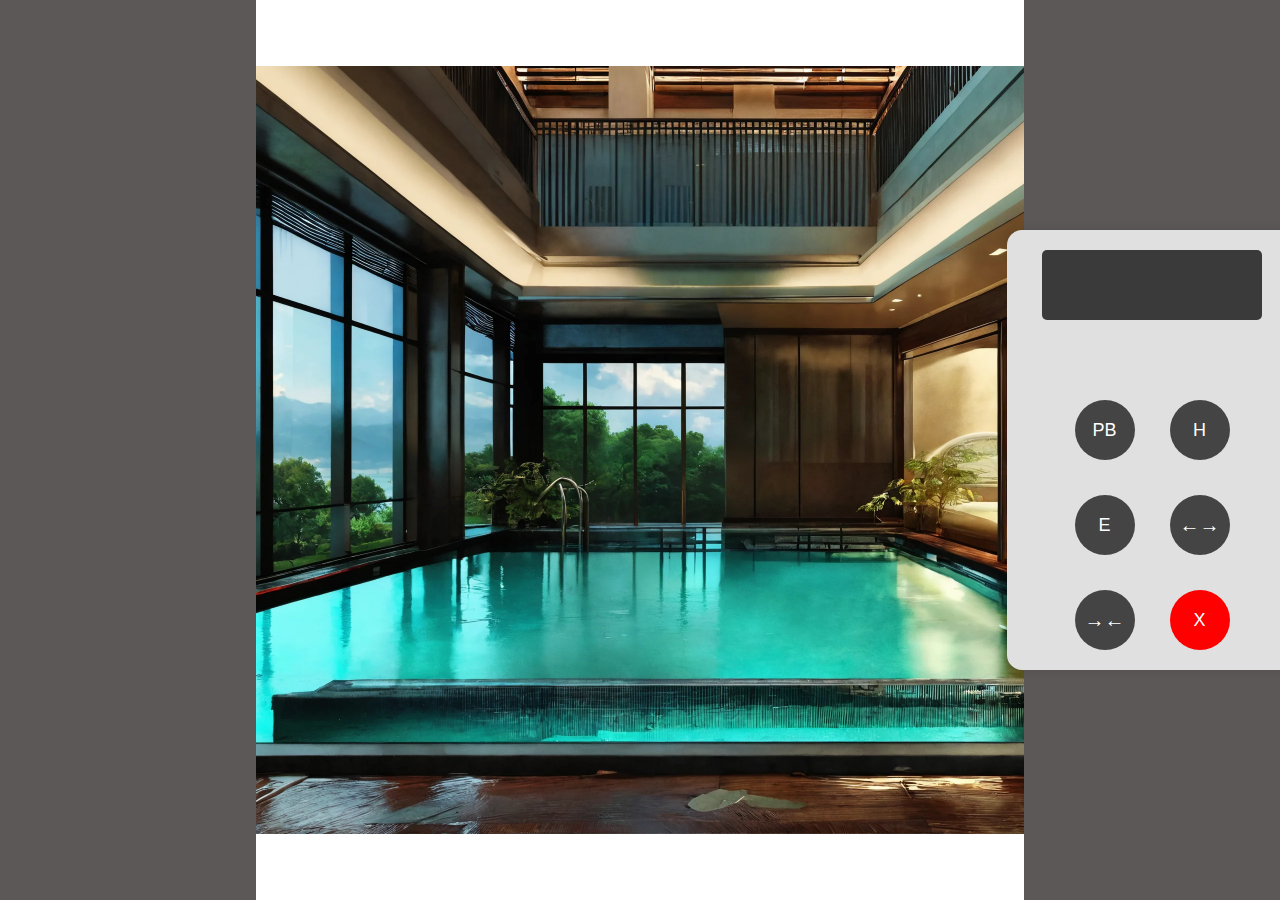
==== pisoE.html @ 2ad677c7 "agregando pisoE y mejoras de diseño" ====
<!DOCTYPE html>
<html lang="en">
<head>
    <meta charset="UTF-8">
    <meta name="viewport" content="width=device-width, initial-scale=1.0">
    <title>Piso H</title>
    <link rel="stylesheet" href="pisoE.css">
</head>
<body>
    
    <div class="container">
        <div class="letf"></div>
      
        <div class="right">
            <div class="elevator-container">
                <div class="screen">
                    <div class="floor-display" id="floorDisplay"></div>
                </div>
                <div class="buttons">
                    <button class="button" onclick="goToFloor('PB')">PB</button>
                    <button class="button" onclick="goToFloor('H')">H</button>
                    <button class="button" onclick="goToFloor('E')">E</button>
                    <button class="button arrow-button" onclick="openDoor()">&larr;&rarr;</button>
                    <button class="button arrow-button" onclick="closeDoor()">&rarr;&larr;</button>
                    <button class="button x-button" onclick="salir()">X</button>
                </div>
            </div>
        </div>
    </div>
    <script src="/controlador.js"></script>
</body>
</html>
---- pisoE.css ----
body{
    margin: 0;
    display: flex;
    justify-content: center;
    align-items: center;
    height: 100vh;
    background-image: url('img/pisoE.jpg');
    background-size: contain;
    background-position: center;
    background-repeat: no-repeat;
}

.container{
    display: flex;
    justify-content: center;
    align-items: center;
    position: relative;
    width: 100%;
    height: 100%;
}

.letf{
   width: 20%;
   height: 100%;
   background-color: #5c5858;
   position: absolute;
   left: 0;
   top: 0;
}

.right {
    display: flex;
    flex-direction: column;
    justify-content: center;
    align-items: center;
    background-color: #5c5858;
    width: 20%;
    height: 100%;
    position: absolute;
    right: 0;
}

.elevator-container {
    background-color: #e0e0e0;
    padding: 20px;
    border-radius: 15px;
    box-shadow: 0 0 10px rgba(0, 0, 0, 0.1);
    text-align: center;
    width: 250px;
    display: flex;
    flex-direction: column;
    align-items: center;
    justify-content: space-between;
    height: 400px;

}

.screen {
    background-color: #3a3a3a;
    padding: 10px;
    border-radius: 5px;
    width: 80%;
    display: flex;
    justify-content: center;
    align-items: center;
    height: 50px;
}

.floor-display {
    color: #0f0;
    font-size: 24px;
    font-weight: bold;
}

.buttons {
    display: grid;
    grid-template-columns: repeat(2, 1fr); /* Dos columnas */
    gap: 35px; /* Espacio entre botones */
    justify-items: center; /* Centrar los botones en sus columnas */
    
}

.button {
    background-color: #444;
    color: #fff;
    border: none;
    border-radius: 50%; /* Hacer los botones circulares */
    padding: 20px;
    font-size: 18px;
    cursor: pointer;
    display: flex;
    justify-content: center;
    align-items: center;
    width: 60px; /* Ajustar el tamaño del botón */
    height: 60px; /* Ajustar el tamaño del botón */
}

.arrow-button {
    font-size: 20px;
}

.x-button {
    background-color: red;
}
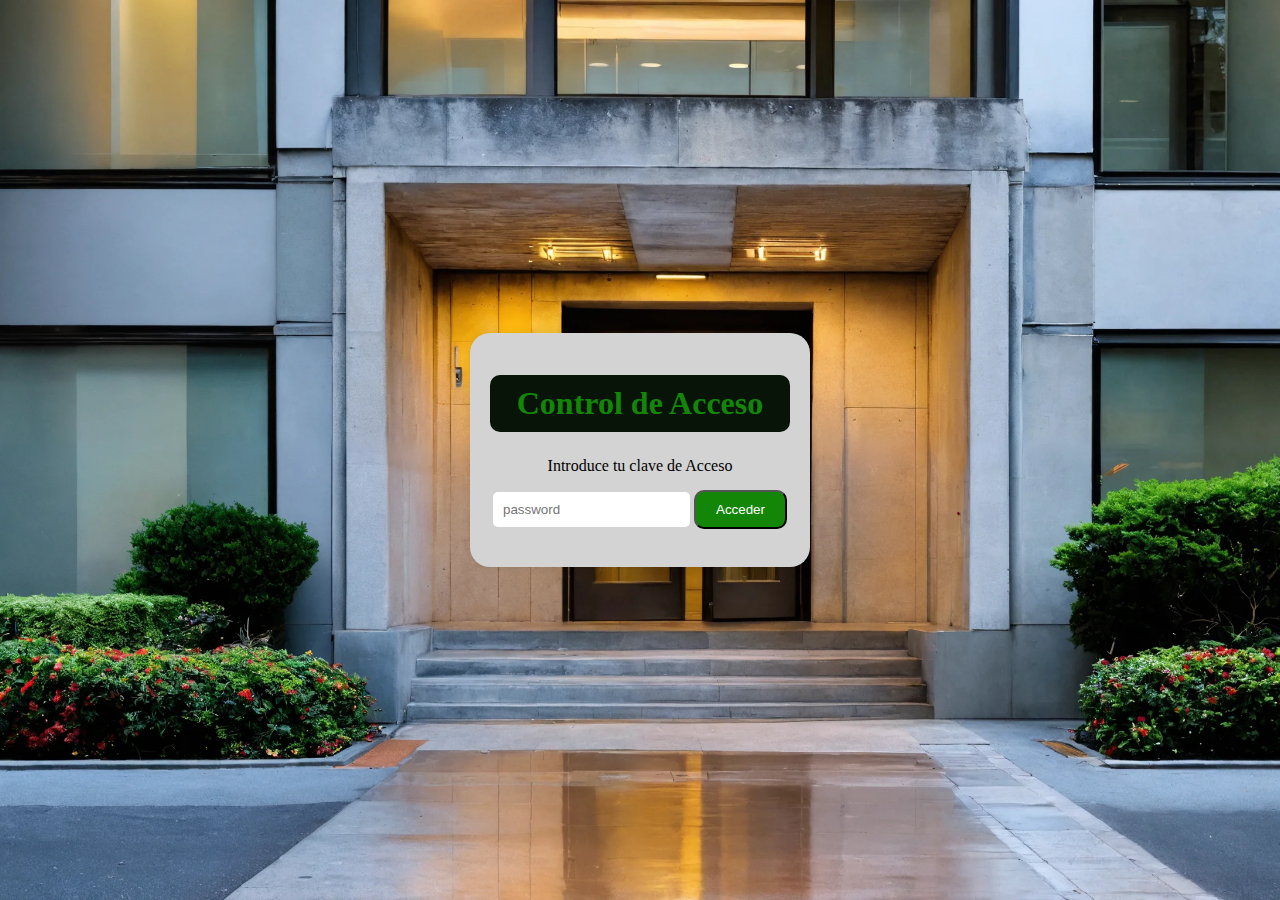
==== commit 3f7de7c5: "conectando los pisos" ====
--- a/pisoE.html
+++ b/pisoE.html
@@ -14,7 +14,7 @@
         <div class="right">
             <div class="elevator-container">
                 <div class="screen">
-                    <div class="floor-display" id="floorDisplay"></div>
+                    <div class="floor-display" id="floorDisplay">E</div>
                 </div>
                 <div class="buttons">
                     <button class="button" onclick="goToFloor('PB')">PB</button>
